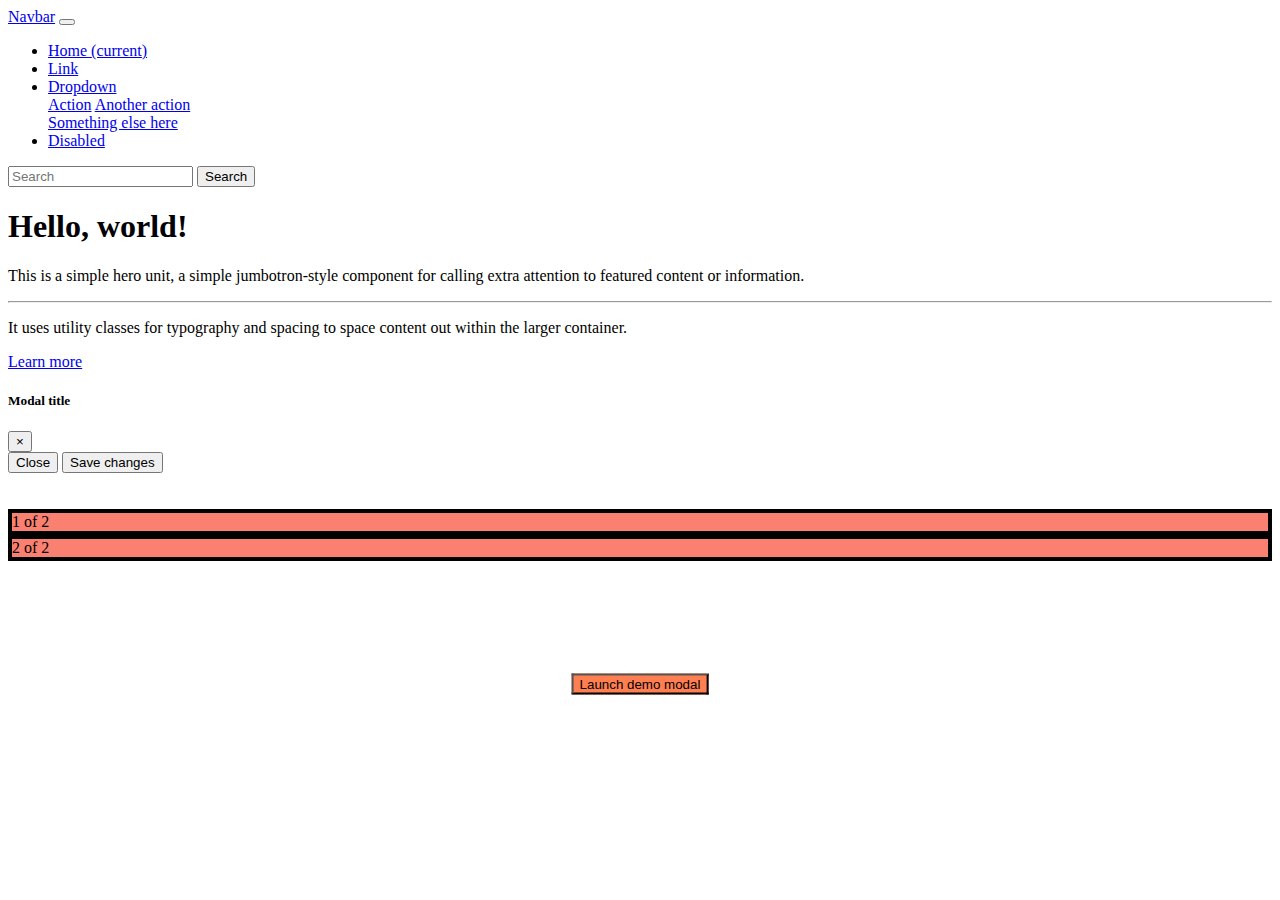
==== index.html @ 535f1ba3 "Uploading website" ====
<!DOCTYPE html>
<html lang="en">

<head>
    <meta charset="UTF-8">
    <meta name="viewport" content="width=device-width, initial-scale=1.0">
    <meta http-equiv="X-UA-Compatible" content="ie=edge">
    <title>Bootstrap</title>
    <link rel="stylesheet" href="https://stackpath.bootstrapcdn.com/bootstrap/4.1.3/css/bootstrap.min.css" integrity="sha384-MCw98/SFnGE8fJT3GXwEOngsV7Zt27NXFoaoApmYm81iuXoPkFOJwJ8ERdknLPMO"
        crossorigin="anonymous">
    <link rel="stylesheet" href="css.css">
</head>

<body>
    <nav class="navbar navbar-expand-lg navbar-light bg-light">
        <a class="navbar-brand" href="#">Navbar</a>
        <button class="navbar-toggler" type="button" data-toggle="collapse" data-target="#navbarSupportedContent"
            aria-controls="navbarSupportedContent" aria-expanded="false" aria-label="Toggle navigation">
            <span class="navbar-toggler-icon"></span>
        </button>

        <div class="collapse navbar-collapse" id="navbarSupportedContent">
            <ul class="navbar-nav mr-auto">
                <li class="nav-item active">
                    <a class="nav-link" href="#">Home <span class="sr-only">(current)</span></a>
                </li>
                <li class="nav-item">
                    <a class="nav-link" href="#">Link</a>
                </li>
                <li class="nav-item dropdown">
                    <a class="nav-link dropdown-toggle" href="#" id="navbarDropdown" role="button" data-toggle="dropdown"
                        aria-haspopup="true" aria-expanded="false">
                        Dropdown
                    </a>
                    <div class="dropdown-menu" aria-labelledby="navbarDropdown">
                        <a class="dropdown-item" href="#">Action</a>
                        <a class="dropdown-item" href="#">Another action</a>
                        <div class="dropdown-divider"></div>
                        <a class="dropdown-item" href="#">Something else here</a>
                    </div>
                </li>
                <li class="nav-item">
                    <a class="nav-link disabled" href="#">Disabled</a>
                </li>
            </ul>
            <form class="form-inline my-2 my-lg-0">
                <input class="form-control mr-sm-2" type="search" placeholder="Search" aria-label="Search">
                <button class="btn btn-outline-success my-2 my-sm-0" type="submit">Search</button>
            </form>
        </div>
    </nav>

    <div class="jumbotron">
        <h1 class="display-4">Hello, world!</h1>
        <p class="lead">This is a simple hero unit, a simple jumbotron-style component for calling extra attention to
            featured content or information.</p>
        <hr class="my-4">
        <p>It uses utility classes for typography and spacing to space content out within the larger container.</p>
        <a class="btn btn-primary btn-lg" href="#" role="button">Learn more</a>
    </div>

    <!-- Button trigger modal -->
    <button type="button" class="btn btn-prima" data-toggle="modal" data-target="#exampleModal">
        Launch demo modal
    </button>

    <!-- Modal -->
    <div class="modal fade" id="exampleModal" tabindex="-1" role="dialog" aria-labelledby="exampleModalLabel"
        aria-hidden="true">
        <div class="modal-dialog" role="document">
            <div class="modal-content">
                <div class="modal-header">
                    <h5 class="modal-title" id="exampleModalLabel">Modal title</h5>
                    <button type="button" class="close" data-dismiss="modal" aria-label="Close">
                        <span aria-hidden="true">&times;</span>
                    </button>
                </div>
                <div class="modal-body">

                </div>
                <div class="modal-footer">
                    <button type="button" class="btn btn-secondary" data-dismiss="modal">Close</button>
                    <button type="button" class="btn btn-primary">Save changes</button>
                </div>
            </div>
        </div>
    </div><br>

    <br>
    <div class="container">
        <div class="row">
            <div class="col">
                1 of 2
            </div>
            <div class="col">
                2 of 2
            </div>
        </div>



        <script src="https://code.jquery.com/jquery-3.3.1.slim.min.js" integrity="sha384-q8i/X+965DzO0rT7abK41JStQIAqVgRVzpbzo5smXKp4YfRvH+8abtTE1Pi6jizo"
            crossorigin="anonymous"></script>
        <script src="https://cdnjs.cloudflare.com/ajax/libs/popper.js/1.14.3/umd/popper.min.js" integrity="sha384-ZMP7rVo3mIykV+2+9J3UJ46jBk0WLaUAdn689aCwoqbBJiSnjAK/l8WvCWPIPm49"
            crossorigin="anonymous"></script>
        <script src="https://stackpath.bootstrapcdn.com/bootstrap/4.1.3/js/bootstrap.min.js" integrity="sha384-ChfqqxuZUCnJSK3+MXmPNIyE6ZbWh2IMqE241rYiqJxyMiZ6OW/JmZQ5stwEULTy"
            crossorigin="anonymous"></script>
</body>

</html>
---- css.css ----
.btn-prima{
    background-color: coral;
}
.btn-prima:hover{
    background-color: aqua;
}
.col{
    background: salmon;
    border: 4px,solid, black;
}
img{
    background-size: cover;
    height: auto; 
    width: auto\9; 
    width:100%;
}
.centered {
    font-family: Verdana, Geneva, Tahoma, sans-serif;
    position: absolute;
    top: 47%;
    left: 50%;
    transform: translate(-50%, -50%);
    color: white;
}
.btn-prima{
    position: absolute;
    top: 76%;
    left: 50%;
    transform: translate(-50%, -50%);
}
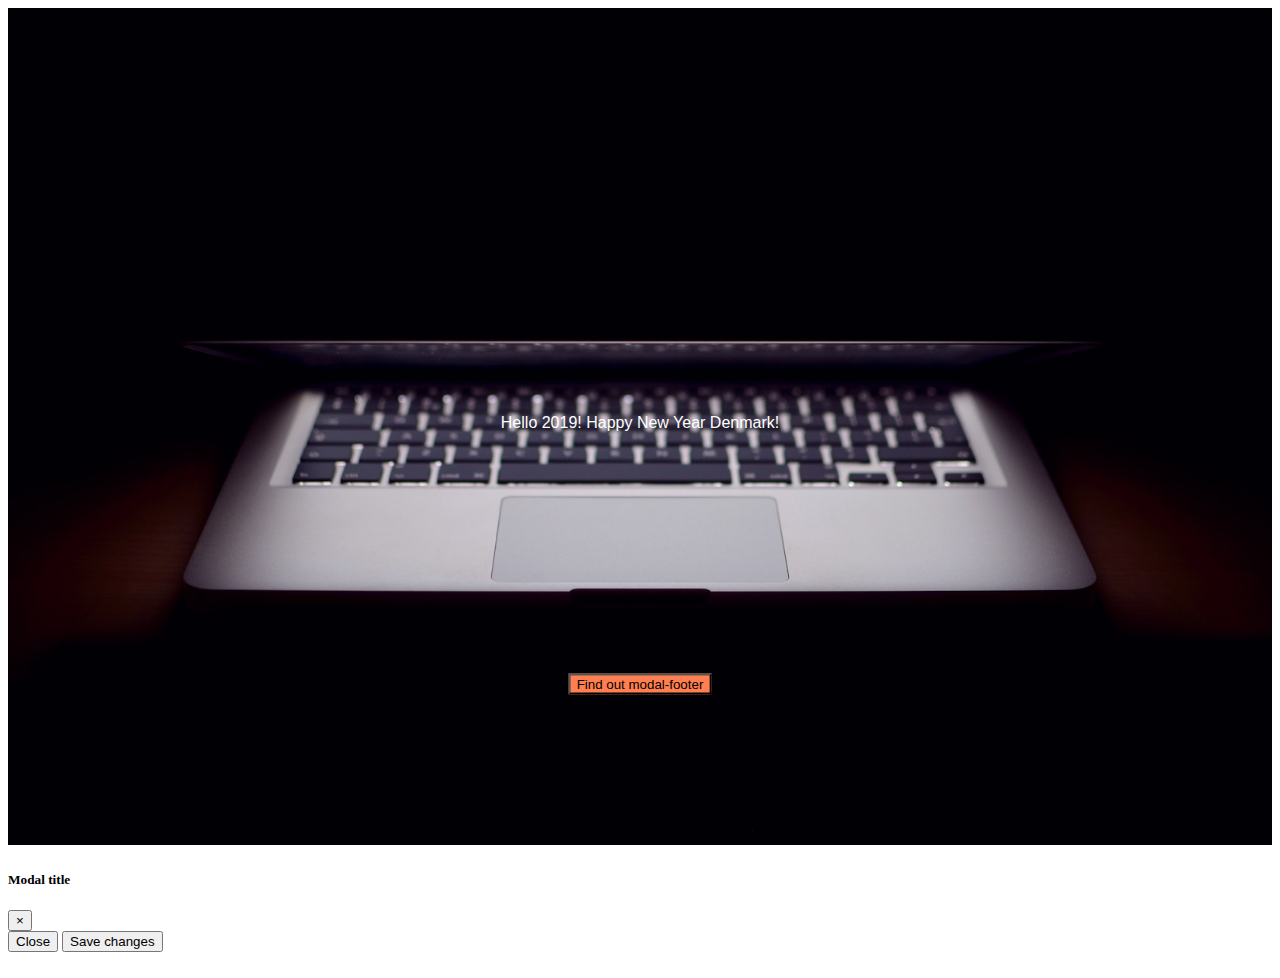
==== commit 925f3b7b: "Change name" ====
--- a/index.html
+++ b/index.html
@@ -5,106 +5,51 @@
     <meta charset="UTF-8">
     <meta name="viewport" content="width=device-width, initial-scale=1.0">
     <meta http-equiv="X-UA-Compatible" content="ie=edge">
-    <title>Bootstrap</title>
+    <title>Document</title>
     <link rel="stylesheet" href="https://stackpath.bootstrapcdn.com/bootstrap/4.1.3/css/bootstrap.min.css" integrity="sha384-MCw98/SFnGE8fJT3GXwEOngsV7Zt27NXFoaoApmYm81iuXoPkFOJwJ8ERdknLPMO"
         crossorigin="anonymous">
     <link rel="stylesheet" href="css.css">
 </head>
 
 <body>
-    <nav class="navbar navbar-expand-lg navbar-light bg-light">
-        <a class="navbar-brand" href="#">Navbar</a>
-        <button class="navbar-toggler" type="button" data-toggle="collapse" data-target="#navbarSupportedContent"
-            aria-controls="navbarSupportedContent" aria-expanded="false" aria-label="Toggle navigation">
-            <span class="navbar-toggler-icon"></span>
+    <div>
+        <img src="header.jpg" alt="computer">
+        <div class="centered">Hello 2019! Happy New Year Denmark!</div>
+        
+        <!-- Button trigger modal -->
+    <button type="button" class="btn btn-prima" data-toggle="modal" data-target="#exampleModal">
+            Find out modal-footer
         </button>
-
-        <div class="collapse navbar-collapse" id="navbarSupportedContent">
-            <ul class="navbar-nav mr-auto">
-                <li class="nav-item active">
-                    <a class="nav-link" href="#">Home <span class="sr-only">(current)</span></a>
-                </li>
-                <li class="nav-item">
-                    <a class="nav-link" href="#">Link</a>
-                </li>
-                <li class="nav-item dropdown">
-                    <a class="nav-link dropdown-toggle" href="#" id="navbarDropdown" role="button" data-toggle="dropdown"
-                        aria-haspopup="true" aria-expanded="false">
-                        Dropdown
-                    </a>
-                    <div class="dropdown-menu" aria-labelledby="navbarDropdown">
-                        <a class="dropdown-item" href="#">Action</a>
-                        <a class="dropdown-item" href="#">Another action</a>
-                        <div class="dropdown-divider"></div>
-                        <a class="dropdown-item" href="#">Something else here</a>
+    
+        <!-- Modal -->
+        <div class="modal fade" id="exampleModal" tabindex="-1" role="dialog" aria-labelledby="exampleModalLabel"
+            aria-hidden="true">
+            <div class="modal-dialog" role="document">
+                <div class="modal-content">
+                    <div class="modal-header">
+                        <h5 class="modal-title" id="exampleModalLabel">Modal title</h5>
+                        <button type="button" class="close" data-dismiss="modal" aria-label="Close">
+                            <span aria-hidden="true">&times;</span>
+                        </button>
                     </div>
-                </li>
-                <li class="nav-item">
-                    <a class="nav-link disabled" href="#">Disabled</a>
-                </li>
-            </ul>
-            <form class="form-inline my-2 my-lg-0">
-                <input class="form-control mr-sm-2" type="search" placeholder="Search" aria-label="Search">
-                <button class="btn btn-outline-success my-2 my-sm-0" type="submit">Search</button>
-            </form>
-        </div>
-    </nav>
-
-    <div class="jumbotron">
-        <h1 class="display-4">Hello, world!</h1>
-        <p class="lead">This is a simple hero unit, a simple jumbotron-style component for calling extra attention to
-            featured content or information.</p>
-        <hr class="my-4">
-        <p>It uses utility classes for typography and spacing to space content out within the larger container.</p>
-        <a class="btn btn-primary btn-lg" href="#" role="button">Learn more</a>
-    </div>
-
-    <!-- Button trigger modal -->
-    <button type="button" class="btn btn-prima" data-toggle="modal" data-target="#exampleModal">
-        Launch demo modal
-    </button>
-
-    <!-- Modal -->
-    <div class="modal fade" id="exampleModal" tabindex="-1" role="dialog" aria-labelledby="exampleModalLabel"
-        aria-hidden="true">
-        <div class="modal-dialog" role="document">
-            <div class="modal-content">
-                <div class="modal-header">
-                    <h5 class="modal-title" id="exampleModalLabel">Modal title</h5>
-                    <button type="button" class="close" data-dismiss="modal" aria-label="Close">
-                        <span aria-hidden="true">&times;</span>
-                    </button>
-                </div>
-                <div class="modal-body">
-
-                </div>
-                <div class="modal-footer">
-                    <button type="button" class="btn btn-secondary" data-dismiss="modal">Close</button>
-                    <button type="button" class="btn btn-primary">Save changes</button>
+                    <div class="modal-body">
+    
+                    </div>
+                    <div class="modal-footer">
+                        <button type="button" class="btn btn-secondary" data-dismiss="modal">Close</button>
+                        <button type="button" class="btn btn-primary">Save changes</button>
+                    </div>
                 </div>
             </div>
-        </div>
-    </div><br>
+        </div><br>
+    </div>
+    <script src="https://code.jquery.com/jquery-3.3.1.slim.min.js" integrity="sha384-q8i/X+965DzO0rT7abK41JStQIAqVgRVzpbzo5smXKp4YfRvH+8abtTE1Pi6jizo"
+        crossorigin="anonymous"></script>
+    <script src="https://cdnjs.cloudflare.com/ajax/libs/popper.js/1.14.3/umd/popper.min.js" integrity="sha384-ZMP7rVo3mIykV+2+9J3UJ46jBk0WLaUAdn689aCwoqbBJiSnjAK/l8WvCWPIPm49"
+        crossorigin="anonymous"></script>
+    <script src="https://stackpath.bootstrapcdn.com/bootstrap/4.1.3/js/bootstrap.min.js" integrity="sha384-ChfqqxuZUCnJSK3+MXmPNIyE6ZbWh2IMqE241rYiqJxyMiZ6OW/JmZQ5stwEULTy"
+        crossorigin="anonymous"></script>
 
-    <br>
-    <div class="container">
-        <div class="row">
-            <div class="col">
-                1 of 2
-            </div>
-            <div class="col">
-                2 of 2
-            </div>
-        </div>
-
-
-
-        <script src="https://code.jquery.com/jquery-3.3.1.slim.min.js" integrity="sha384-q8i/X+965DzO0rT7abK41JStQIAqVgRVzpbzo5smXKp4YfRvH+8abtTE1Pi6jizo"
-            crossorigin="anonymous"></script>
-        <script src="https://cdnjs.cloudflare.com/ajax/libs/popper.js/1.14.3/umd/popper.min.js" integrity="sha384-ZMP7rVo3mIykV+2+9J3UJ46jBk0WLaUAdn689aCwoqbBJiSnjAK/l8WvCWPIPm49"
-            crossorigin="anonymous"></script>
-        <script src="https://stackpath.bootstrapcdn.com/bootstrap/4.1.3/js/bootstrap.min.js" integrity="sha384-ChfqqxuZUCnJSK3+MXmPNIyE6ZbWh2IMqE241rYiqJxyMiZ6OW/JmZQ5stwEULTy"
-            crossorigin="anonymous"></script>
 </body>
 
 </html>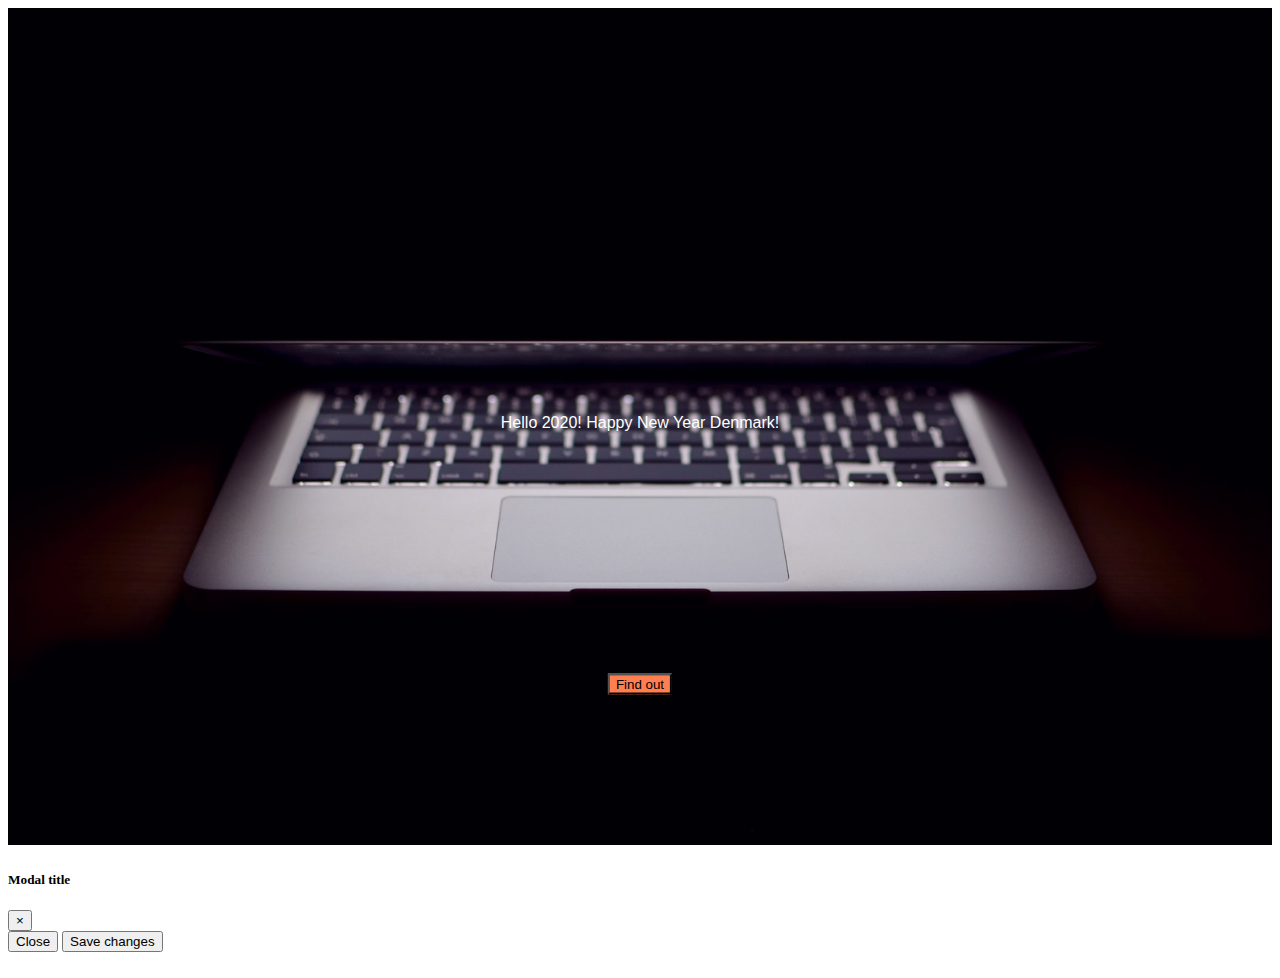
==== commit 79981727: "Added a margin top to find out button." ====
--- a/index.html
+++ b/index.html
@@ -1,55 +1,88 @@
 <!DOCTYPE html>
 <html lang="en">
+  <head>
+    <meta charset="UTF-8" />
+    <meta name="viewport" content="width=device-width, initial-scale=1.0" />
+    <meta http-equiv="X-UA-Compatible" content="ie=edge" />
+    <title>Document</title>
+    <link
+      rel="stylesheet"
+      href="https://stackpath.bootstrapcdn.com/bootstrap/4.1.3/css/bootstrap.min.css"
+      integrity="sha384-MCw98/SFnGE8fJT3GXwEOngsV7Zt27NXFoaoApmYm81iuXoPkFOJwJ8ERdknLPMO"
+      crossorigin="anonymous"
+    />
+    <link rel="stylesheet" href="css.css" />
+  </head>
 
-<head>
-    <meta charset="UTF-8">
-    <meta name="viewport" content="width=device-width, initial-scale=1.0">
-    <meta http-equiv="X-UA-Compatible" content="ie=edge">
-    <title>Document</title>
-    <link rel="stylesheet" href="https://stackpath.bootstrapcdn.com/bootstrap/4.1.3/css/bootstrap.min.css" integrity="sha384-MCw98/SFnGE8fJT3GXwEOngsV7Zt27NXFoaoApmYm81iuXoPkFOJwJ8ERdknLPMO"
-        crossorigin="anonymous">
-    <link rel="stylesheet" href="css.css">
-</head>
+  <body>
+    <div>
+      <img src="header.jpg" alt="computer" />
+      <div class="centered">Hello 2020! Happy New Year Denmark!</div>
 
-<body>
-    <div>
-        <img src="header.jpg" alt="computer">
-        <div class="centered">Hello 2019! Happy New Year Denmark!</div>
-        
-        <!-- Button trigger modal -->
-    <button type="button" class="btn btn-prima" data-toggle="modal" data-target="#exampleModal">
-            Find out modal-footer
-        </button>
-    
-        <!-- Modal -->
-        <div class="modal fade" id="exampleModal" tabindex="-1" role="dialog" aria-labelledby="exampleModalLabel"
-            aria-hidden="true">
-            <div class="modal-dialog" role="document">
-                <div class="modal-content">
-                    <div class="modal-header">
-                        <h5 class="modal-title" id="exampleModalLabel">Modal title</h5>
-                        <button type="button" class="close" data-dismiss="modal" aria-label="Close">
-                            <span aria-hidden="true">&times;</span>
-                        </button>
-                    </div>
-                    <div class="modal-body">
-    
-                    </div>
-                    <div class="modal-footer">
-                        <button type="button" class="btn btn-secondary" data-dismiss="modal">Close</button>
-                        <button type="button" class="btn btn-primary">Save changes</button>
-                    </div>
-                </div>
+      <!-- Button trigger modal -->
+      <button
+        type="button"
+        class="btn btn-prima mt-5"
+        data-toggle="modal"
+        data-target="#exampleModal"
+      >
+        Find out
+      </button>
+
+      <!-- Modal -->
+      <div
+        class="modal fade"
+        id="exampleModal"
+        tabindex="-1"
+        role="dialog"
+        aria-labelledby="exampleModalLabel"
+        aria-hidden="true"
+      >
+        <div class="modal-dialog" role="document">
+          <div class="modal-content">
+            <div class="modal-header">
+              <h5 class="modal-title" id="exampleModalLabel">Modal title</h5>
+              <button
+                type="button"
+                class="close"
+                data-dismiss="modal"
+                aria-label="Close"
+              >
+                <span aria-hidden="true">&times;</span>
+              </button>
             </div>
-        </div><br>
+            <div class="modal-body"></div>
+            <div class="modal-footer">
+              <button
+                type="button"
+                class="btn btn-secondary"
+                data-dismiss="modal"
+              >
+                Close
+              </button>
+              <button type="button" class="btn btn-primary">
+                Save changes
+              </button>
+            </div>
+          </div>
+        </div>
+      </div>
+      <br />
     </div>
-    <script src="https://code.jquery.com/jquery-3.3.1.slim.min.js" integrity="sha384-q8i/X+965DzO0rT7abK41JStQIAqVgRVzpbzo5smXKp4YfRvH+8abtTE1Pi6jizo"
-        crossorigin="anonymous"></script>
-    <script src="https://cdnjs.cloudflare.com/ajax/libs/popper.js/1.14.3/umd/popper.min.js" integrity="sha384-ZMP7rVo3mIykV+2+9J3UJ46jBk0WLaUAdn689aCwoqbBJiSnjAK/l8WvCWPIPm49"
-        crossorigin="anonymous"></script>
-    <script src="https://stackpath.bootstrapcdn.com/bootstrap/4.1.3/js/bootstrap.min.js" integrity="sha384-ChfqqxuZUCnJSK3+MXmPNIyE6ZbWh2IMqE241rYiqJxyMiZ6OW/JmZQ5stwEULTy"
-        crossorigin="anonymous"></script>
-
-</body>
-
-</html>+    <script
+      src="https://code.jquery.com/jquery-3.3.1.slim.min.js"
+      integrity="sha384-q8i/X+965DzO0rT7abK41JStQIAqVgRVzpbzo5smXKp4YfRvH+8abtTE1Pi6jizo"
+      crossorigin="anonymous"
+    ></script>
+    <script
+      src="https://cdnjs.cloudflare.com/ajax/libs/popper.js/1.14.3/umd/popper.min.js"
+      integrity="sha384-ZMP7rVo3mIykV+2+9J3UJ46jBk0WLaUAdn689aCwoqbBJiSnjAK/l8WvCWPIPm49"
+      crossorigin="anonymous"
+    ></script>
+    <script
+      src="https://stackpath.bootstrapcdn.com/bootstrap/4.1.3/js/bootstrap.min.js"
+      integrity="sha384-ChfqqxuZUCnJSK3+MXmPNIyE6ZbWh2IMqE241rYiqJxyMiZ6OW/JmZQ5stwEULTy"
+      crossorigin="anonymous"
+    ></script>
+  </body>
+</html>
